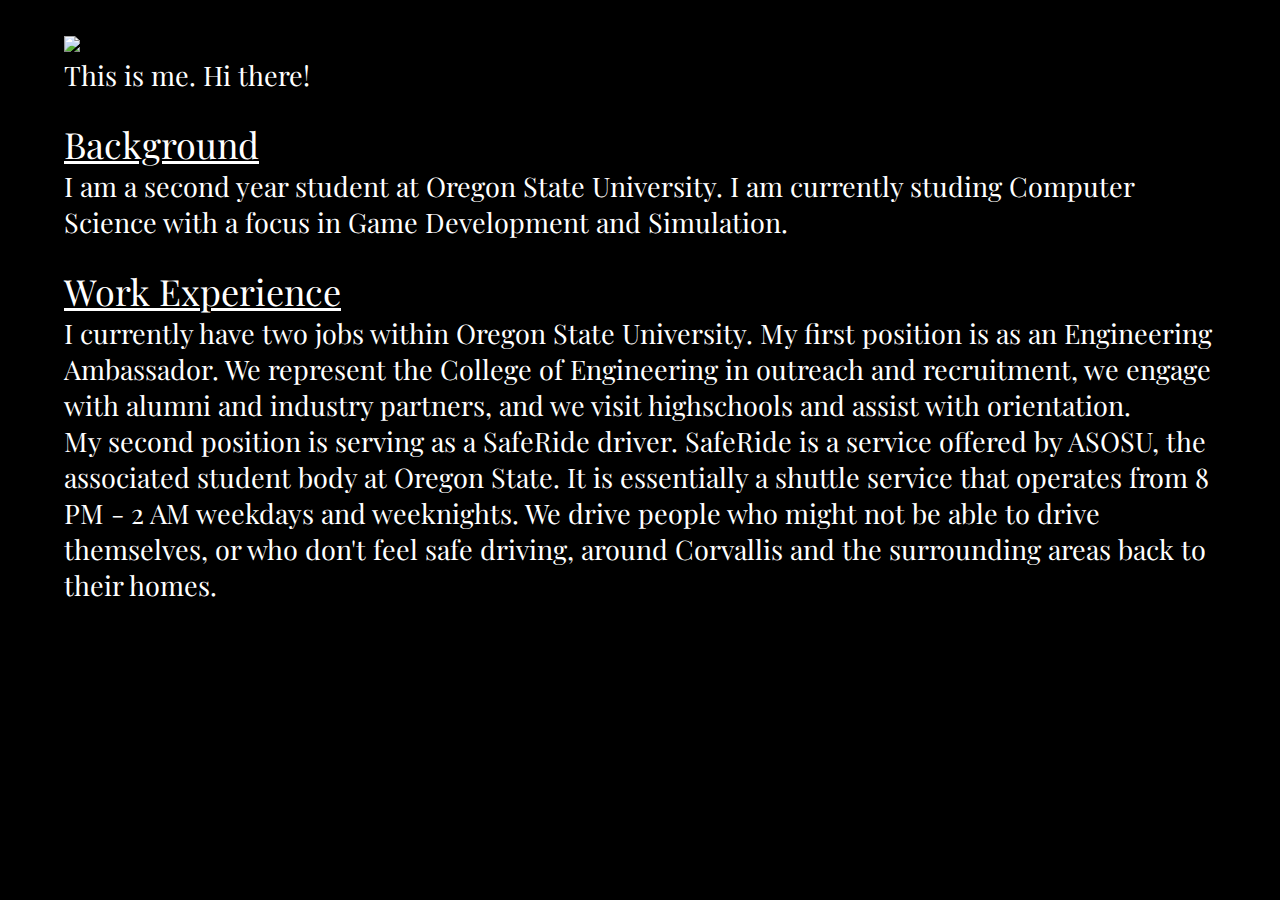
==== about.html @ 8f429ed8 "sizing of container" ====
<!DOCTYPE html>

<html>
    <head>
        <meta charset="utf-8">
        <title>Jacob Eckroth</title> <!--Title too long make it better-->
        <meta name="viewport" content="width=device-width, initial-scale=1">
        <link rel="stylesheet" href="mainStyle.css">
        <link rel="stylesheet" href="aboutStyle.css">

        <link href="https://fonts.googleapis.com/css2?family=Playfair+Display:ital,wght@0,400;0,500;0,600;0,700;0,800;0,900;1,400;1,500;1,600;1,700;1,800;1,900&display=swap" rel="stylesheet">
        <link href="https://fonts.googleapis.com/css2?family=Lora:ital,wght@0,400;0,500;0,600;0,700;1,400;1,500;1,600;1,700&display=swap" rel="stylesheet">
        <link href="https://fonts.googleapis.com/css2?family=Gloria+Hallelujah&display=swap" rel="stylesheet">
        
    </head>


    <body>

        <div id="mainContentHolder">
            <div id="leftContentHolder">
                <div class="imageHolder">
                    <img id="jacobPicture"src="images/JacobPicture.png" alt="A picture of Jacob Eckroth">
                    <p class="imgCaption">This is me. Hi there!</p>
                </div>
                <h2> Background</h2>
                <p> I am a second year student at Oregon State University. I am 
                    currently studing Computer Science with a focus in 
                    Game Development and Simulation. 
                </p>
                <h2> Work Experience</h2>
                <p> I currently have two jobs within Oregon State University. My first
                    position is as an Engineering Ambassador. We represent the College of
                    Engineering in outreach and recruitment, we engage with alumni and 
                    industry partners, and we visit highschools and assist with orientation.
                </p>
              
                <p> My second position is serving as a SafeRide driver. SafeRide is a service
                    offered by ASOSU, the associated student body at Oregon State. It is essentially
                    a shuttle service that operates from 8 PM - 2 AM weekdays and weeknights. We drive
                    people who might not be able to drive themselves, or who don't feel safe driving, around
                    Corvallis and the surrounding areas back to their homes. 
                </p>
            </div>


            
        </div>


    </body>


</html>
---- mainStyle.css ----
*{
    margin:0px;
    padding:0px;
    background-color: black;
    font-family: 'Playfair Display', serif;
}


.navHolder{
    align-items:center;
    width:100%;
}

#navList{
    text-align:center;
    display:flex;
    flex-flow: column nowrap;
    justify-content:space-around;
    align-items:center;
    height:80vh;
    
}
.navItem{
    font-size:0vh;
    transition: font-size 1s ease;
}

.navItem a:visited{
    color:black;
}
.navItem a:link{
    color:black;
}
.navItem a{
  
    text-decoration: none;
    transition: background-position 275ms ease;
    color: black;
    -webkit-text-stroke: 1px white;
    overflow:hidden;
    background: linear-gradient(to right, white, white 50%, black 50%);
    background-clip: text;
  -webkit-background-clip: text;
  -webkit-text-fill-color: transparent;
  background-size: 200% 100%;
  background-position: 100%;
}

.navItem a:hover {
    background-position: 0 100%;

  }

.preload * {
    -webkit-transition: none !important;
    -moz-transition: none !important;
    -ms-transition: none !important;
    -o-transition: none !important;
  }
---- aboutStyle.css ----
#jacobPicture{
    height:30vh;
    width:auto;
}

#mainContentHolder{

    padding-top:4vh;
    width:100%;
    display:flex;
    flex-flow: row wrap;
    justify-content:space-around;
    overflow: hidden;
}
#leftContentHolder{
    width:90%;
    
}

p{
    color:white;
    font-size:3vh;
}
h2{
    margin-top:3vh;
    text-decoration:underline;
    font-weight:normal;
    color:white;
    font-size:4vh;
}

.imageHolder{
    width:100%;
}
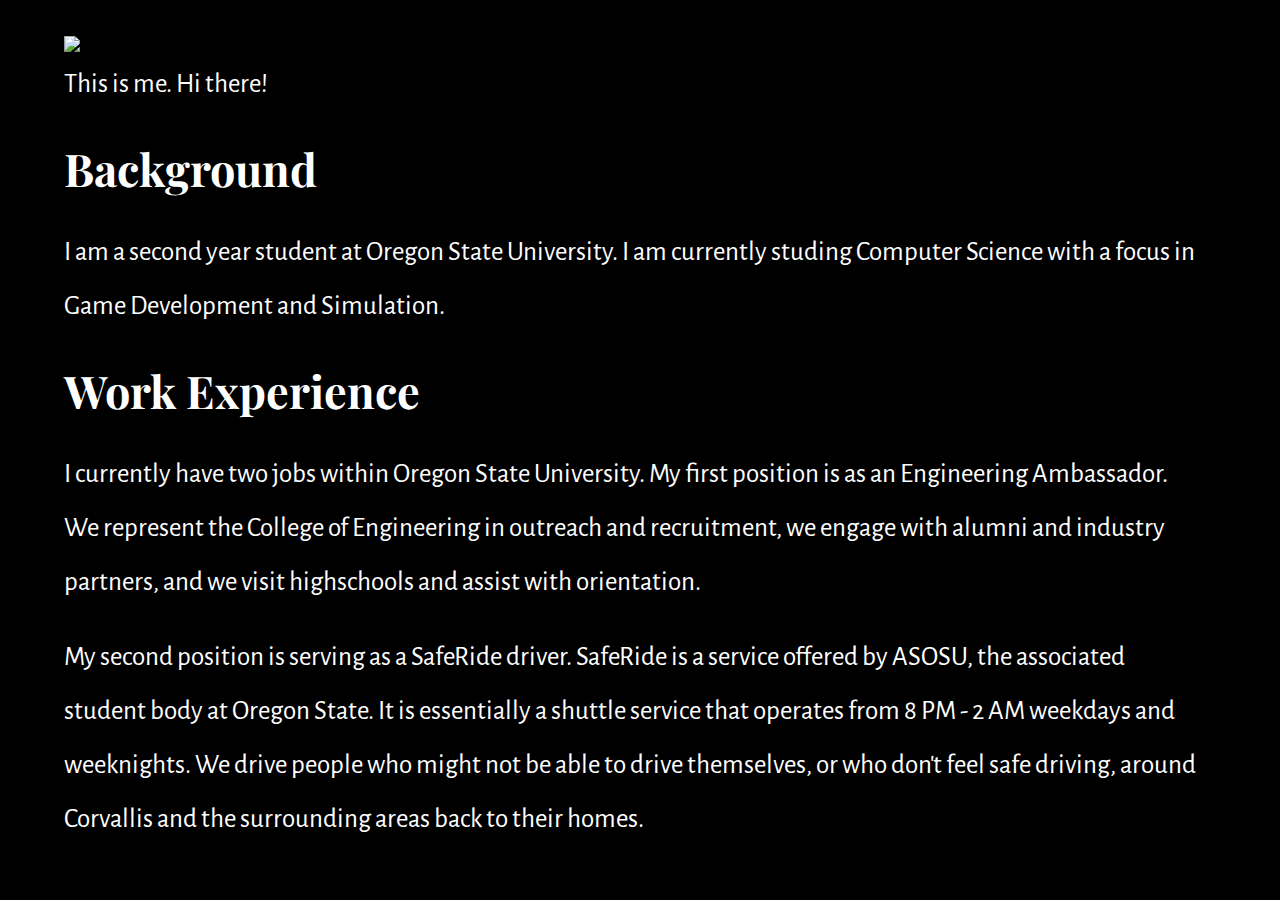
==== commit 22ed5c63: "fixed some stupid shit" ====
--- a/about.html
+++ b/about.html
@@ -7,7 +7,7 @@
         <meta name="viewport" content="width=device-width, initial-scale=1">
         <link rel="stylesheet" href="mainStyle.css">
         <link rel="stylesheet" href="aboutStyle.css">
-
+        <link href="https://fonts.googleapis.com/css2?family=Alegreya+Sans:ital,wght@0,100;0,300;0,400;0,500;0,700;0,800;0,900;1,100;1,300;1,400;1,500;1,700;1,800;1,900&display=swap" rel="stylesheet">
         <link href="https://fonts.googleapis.com/css2?family=Playfair+Display:ital,wght@0,400;0,500;0,600;0,700;0,800;0,900;1,400;1,500;1,600;1,700;1,800;1,900&display=swap" rel="stylesheet">
         <link href="https://fonts.googleapis.com/css2?family=Lora:ital,wght@0,400;0,500;0,600;0,700;1,400;1,500;1,600;1,700&display=swap" rel="stylesheet">
         <link href="https://fonts.googleapis.com/css2?family=Gloria+Hallelujah&display=swap" rel="stylesheet">
@@ -34,7 +34,7 @@
                     Engineering in outreach and recruitment, we engage with alumni and 
                     industry partners, and we visit highschools and assist with orientation.
                 </p>
-              
+              <br>
                 <p> My second position is serving as a SafeRide driver. SafeRide is a service
                     offered by ASOSU, the associated student body at Oregon State. It is essentially
                     a shuttle service that operates from 8 PM - 2 AM weekdays and weeknights. We drive
--- a/aboutStyle.css
+++ b/aboutStyle.css
@@ -6,27 +6,28 @@
 #mainContentHolder{
 
     padding-top:4vh;
-    width:100%;
+    width:89%;
+    padding-left:5vw;
+    padding-right:5vw;
     display:flex;
     flex-flow: row wrap;
-    justify-content:space-around;
+    justify-content:space-between;
     overflow: hidden;
 }
-#leftContentHolder{
-    width:90%;
-    
-}
+
 
 p{
+    font-family: 'Alegreya Sans', sans-serif;
+    line-height: 200%;
     color:white;
     font-size:3vh;
 }
 h2{
     margin-top:3vh;
-    text-decoration:underline;
-    font-weight:normal;
+    margin-bottom:3vh;
+    font-weight:bold;
     color:white;
-    font-size:4vh;
+    font-size:5vh;
 }
 
 .imageHolder{
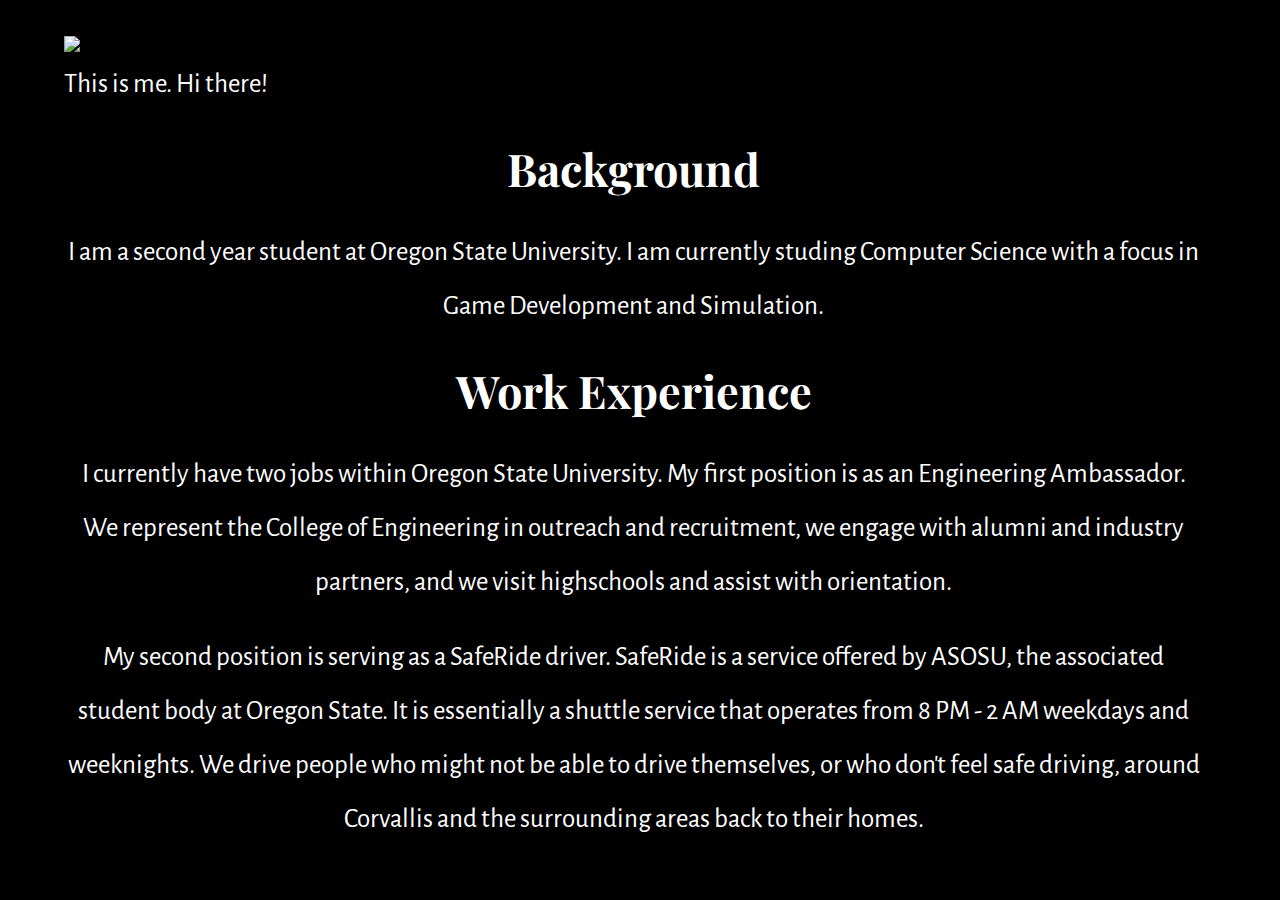
==== commit 1b2de35a: "cool stuff" ====
--- a/about.html
+++ b/about.html
@@ -24,18 +24,18 @@
                     <p class="imgCaption">This is me. Hi there!</p>
                 </div>
                 <h2> Background</h2>
-                <p> I am a second year student at Oregon State University. I am 
+                <p class="regularText"> I am a second year student at Oregon State University. I am 
                     currently studing Computer Science with a focus in 
                     Game Development and Simulation. 
                 </p>
                 <h2> Work Experience</h2>
-                <p> I currently have two jobs within Oregon State University. My first
+                <p class="regularText"> I currently have two jobs within Oregon State University. My first
                     position is as an Engineering Ambassador. We represent the College of
                     Engineering in outreach and recruitment, we engage with alumni and 
                     industry partners, and we visit highschools and assist with orientation.
                 </p>
               <br>
-                <p> My second position is serving as a SafeRide driver. SafeRide is a service
+                <p class="regularText"> My second position is serving as a SafeRide driver. SafeRide is a service
                     offered by ASOSU, the associated student body at Oregon State. It is essentially
                     a shuttle service that operates from 8 PM - 2 AM weekdays and weeknights. We drive
                     people who might not be able to drive themselves, or who don't feel safe driving, around
--- a/aboutStyle.css
+++ b/aboutStyle.css
@@ -12,17 +12,24 @@
     display:flex;
     flex-flow: row wrap;
     justify-content:space-between;
+   
     overflow: hidden;
 }
-
 
 p{
     font-family: 'Alegreya Sans', sans-serif;
     line-height: 200%;
     color:white;
     font-size:3vh;
+    text-align:left;
+}
+
+p.regularText{
+    text-align:center;
+   
 }
 h2{
+    text-align:center;
     margin-top:3vh;
     margin-bottom:3vh;
     font-weight:bold;
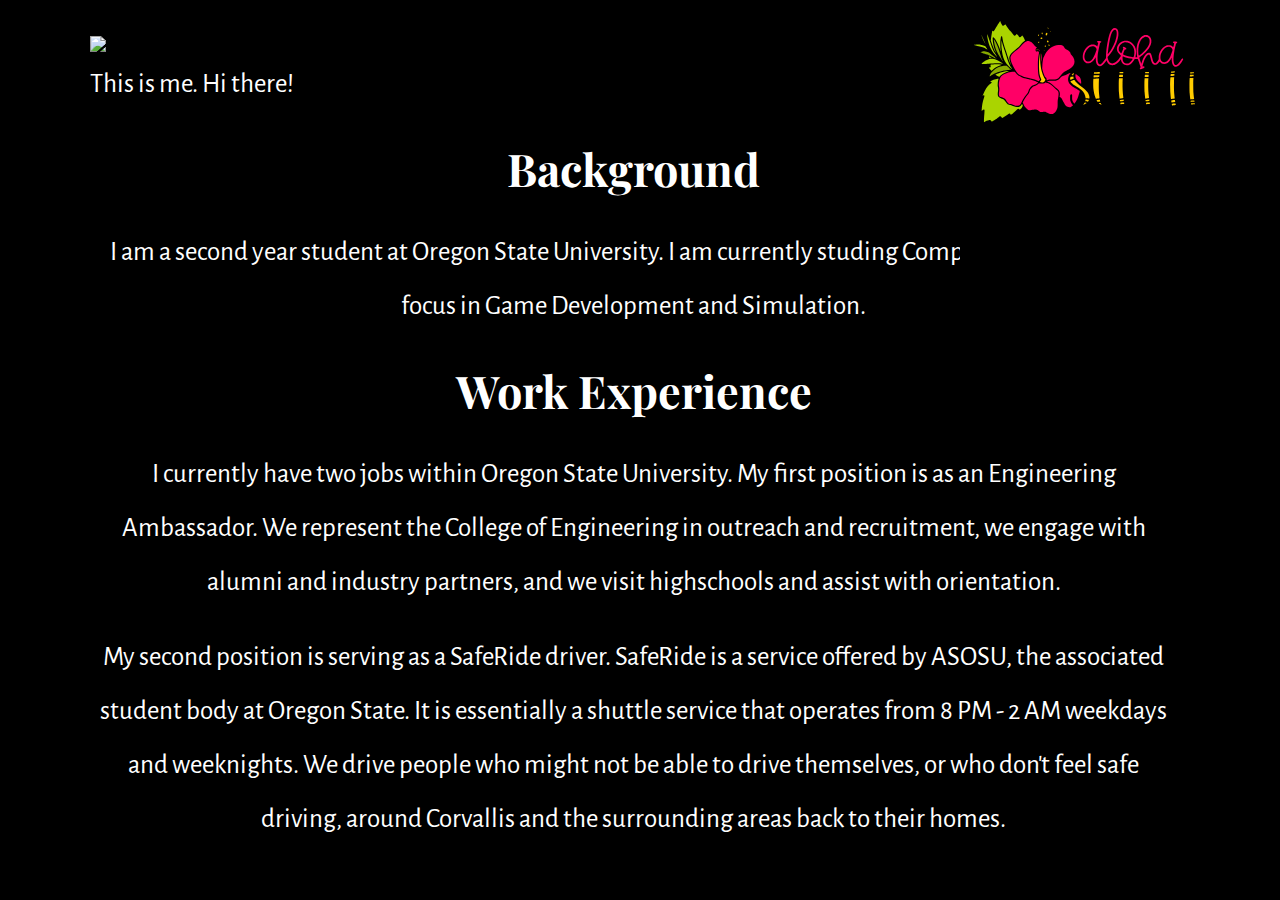
==== commit 53c63cc2: "cool stuff" ====
--- a/about.html
+++ b/about.html
@@ -7,15 +7,18 @@
         <meta name="viewport" content="width=device-width, initial-scale=1">
         <link rel="stylesheet" href="mainStyle.css">
         <link rel="stylesheet" href="aboutStyle.css">
+        <script src="loadNavBar.js" defer> </script>
         <link href="https://fonts.googleapis.com/css2?family=Alegreya+Sans:ital,wght@0,100;0,300;0,400;0,500;0,700;0,800;0,900;1,100;1,300;1,400;1,500;1,700;1,800;1,900&display=swap" rel="stylesheet">
         <link href="https://fonts.googleapis.com/css2?family=Playfair+Display:ital,wght@0,400;0,500;0,600;0,700;0,800;0,900;1,400;1,500;1,600;1,700;1,800;1,900&display=swap" rel="stylesheet">
         <link href="https://fonts.googleapis.com/css2?family=Lora:ital,wght@0,400;0,500;0,600;0,700;1,400;1,500;1,600;1,700&display=swap" rel="stylesheet">
         <link href="https://fonts.googleapis.com/css2?family=Gloria+Hallelujah&display=swap" rel="stylesheet">
-        
+        <link rel="stylesheet" href="mainStyle.css">
     </head>
 
 
     <body>
+
+        <img id="dropdownImage" src="images/alohasummer.svg" alt="dropdownMenu">
 
         <div id="mainContentHolder">
             <div id="leftContentHolder">
--- a/aboutStyle.css
+++ b/aboutStyle.css
@@ -6,14 +6,24 @@
 #mainContentHolder{
 
     padding-top:4vh;
-    width:89%;
-    padding-left:5vw;
-    padding-right:5vw;
+    width:85%;
+    padding-left:7vw;
+    padding-right:7vw;
     display:flex;
     flex-flow: row wrap;
     justify-content:space-between;
    
     overflow: hidden;
+}
+#dropdownImage{
+    width:20vw;
+    height:auto;
+    position:fixed;
+    right:5vw;
+    top:0vh;
+}
+#dropdownImage:hover{
+    cursor:pointer;
 }
 
 p{
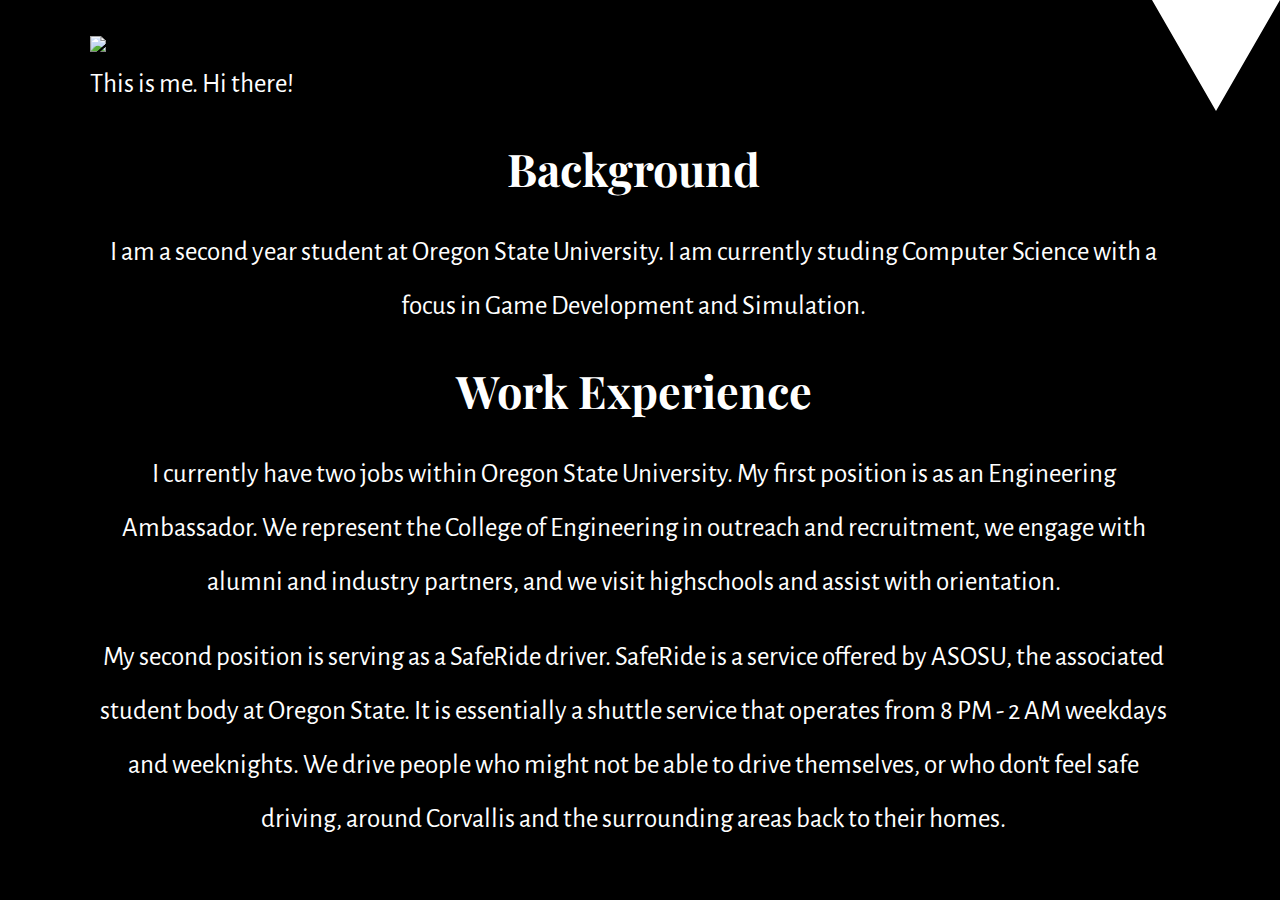
==== commit 2da118c9: "asdfas" ====
--- a/about.html
+++ b/about.html
@@ -18,7 +18,7 @@
 
     <body>
 
-        <img id="dropdownImage" src="images/alohasummer.svg" alt="dropdownMenu">
+        <img id="dropdownImage" src="images/DropDownTriangle.svg" alt="dropdownMenu">
 
         <div id="mainContentHolder">
             <div id="leftContentHolder">
--- a/mainStyle.css
+++ b/mainStyle.css
@@ -1,26 +1,51 @@
 *{
     margin:0px;
     padding:0px;
+    background-color:   none;
+    font-family: 'Playfair Display', serif;
+}
+body{
+    background-color:black;
+}
+
+#navHolder{
+    z-index:102;
+    align-items:center;
+    width:100%;
+}
+#opaque {
+    position: fixed;
+    transition: opacity 1s;
+    top: 0px;
+    left: 0px;
+    width: 100%;
+    height: 100%;
+    z-index: 100;
+    display: inline-block;
     background-color: black;
-    font-family: 'Playfair Display', serif;
+    filter: alpha(opacity=30);
+    opacity: .8;
+}
+* html #opaque {
+    position: absolute;
 }
 
 
-.navHolder{
-    align-items:center;
-    width:100%;
-}
 
 #navList{
+    z-index:inherit;
+    list-style:none;
     text-align:center;
     display:flex;
     flex-flow: column nowrap;
     justify-content:space-around;
     align-items:center;
     height:80vh;
+   
     
 }
 .navItem{
+    z-index:inherit;
     font-size:0vh;
     transition: font-size 1s ease;
 }
--- a/aboutStyle.css
+++ b/aboutStyle.css
@@ -16,10 +16,11 @@
     overflow: hidden;
 }
 #dropdownImage{
-    width:20vw;
+    width:10vw;
+    transition: transform .5s ease;
     height:auto;
     position:fixed;
-    right:5vw;
+    right:0;
     top:0vh;
 }
 #dropdownImage:hover{
--- a/mainStyle.css
+++ b/mainStyle.css
@@ -1,26 +1,51 @@
 *{
     margin:0px;
     padding:0px;
+    background-color:   none;
+    font-family: 'Playfair Display', serif;
+}
+body{
+    background-color:black;
+}
+
+#navHolder{
+    z-index:102;
+    align-items:center;
+    width:100%;
+}
+#opaque {
+    position: fixed;
+    transition: opacity 1s;
+    top: 0px;
+    left: 0px;
+    width: 100%;
+    height: 100%;
+    z-index: 100;
+    display: inline-block;
     background-color: black;
-    font-family: 'Playfair Display', serif;
+    filter: alpha(opacity=30);
+    opacity: .8;
+}
+* html #opaque {
+    position: absolute;
 }
 
 
-.navHolder{
-    align-items:center;
-    width:100%;
-}
 
 #navList{
+    z-index:inherit;
+    list-style:none;
     text-align:center;
     display:flex;
     flex-flow: column nowrap;
     justify-content:space-around;
     align-items:center;
     height:80vh;
+   
     
 }
 .navItem{
+    z-index:inherit;
     font-size:0vh;
     transition: font-size 1s ease;
 }
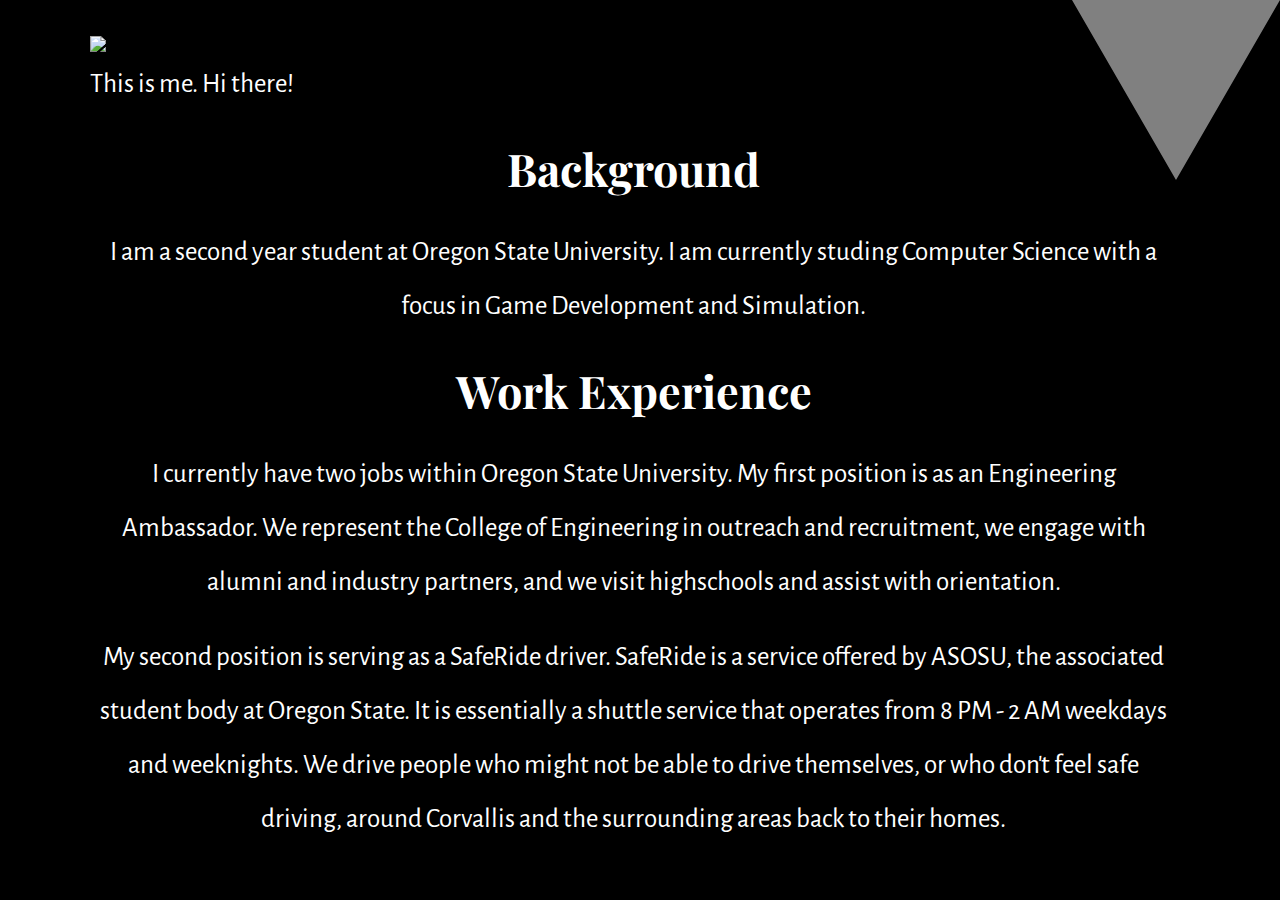
==== commit 4c8d6fc3: "stuff" ====
--- a/about.html
+++ b/about.html
@@ -8,6 +8,7 @@
         <link rel="stylesheet" href="mainStyle.css">
         <link rel="stylesheet" href="aboutStyle.css">
         <script src="loadNavBar.js" defer> </script>
+        <link rel="icon" href="images/favicon.ico" sizes="32x32">
         <link href="https://fonts.googleapis.com/css2?family=Alegreya+Sans:ital,wght@0,100;0,300;0,400;0,500;0,700;0,800;0,900;1,100;1,300;1,400;1,500;1,700;1,800;1,900&display=swap" rel="stylesheet">
         <link href="https://fonts.googleapis.com/css2?family=Playfair+Display:ital,wght@0,400;0,500;0,600;0,700;0,800;0,900;1,400;1,500;1,600;1,700;1,800;1,900&display=swap" rel="stylesheet">
         <link href="https://fonts.googleapis.com/css2?family=Lora:ital,wght@0,400;0,500;0,600;0,700;1,400;1,500;1,600;1,700&display=swap" rel="stylesheet">
--- a/aboutStyle.css
+++ b/aboutStyle.css
@@ -16,9 +16,11 @@
     overflow: hidden;
 }
 #dropdownImage{
-    width:10vw;
+    opacity:.5;
+    height:20vh;
+    width:auto;
     transition: transform .5s ease;
-    height:auto;
+  
     position:fixed;
     right:0;
     top:0vh;
@@ -50,4 +52,7 @@
 
 .imageHolder{
     width:100%;
-}+}
+
+
+@media()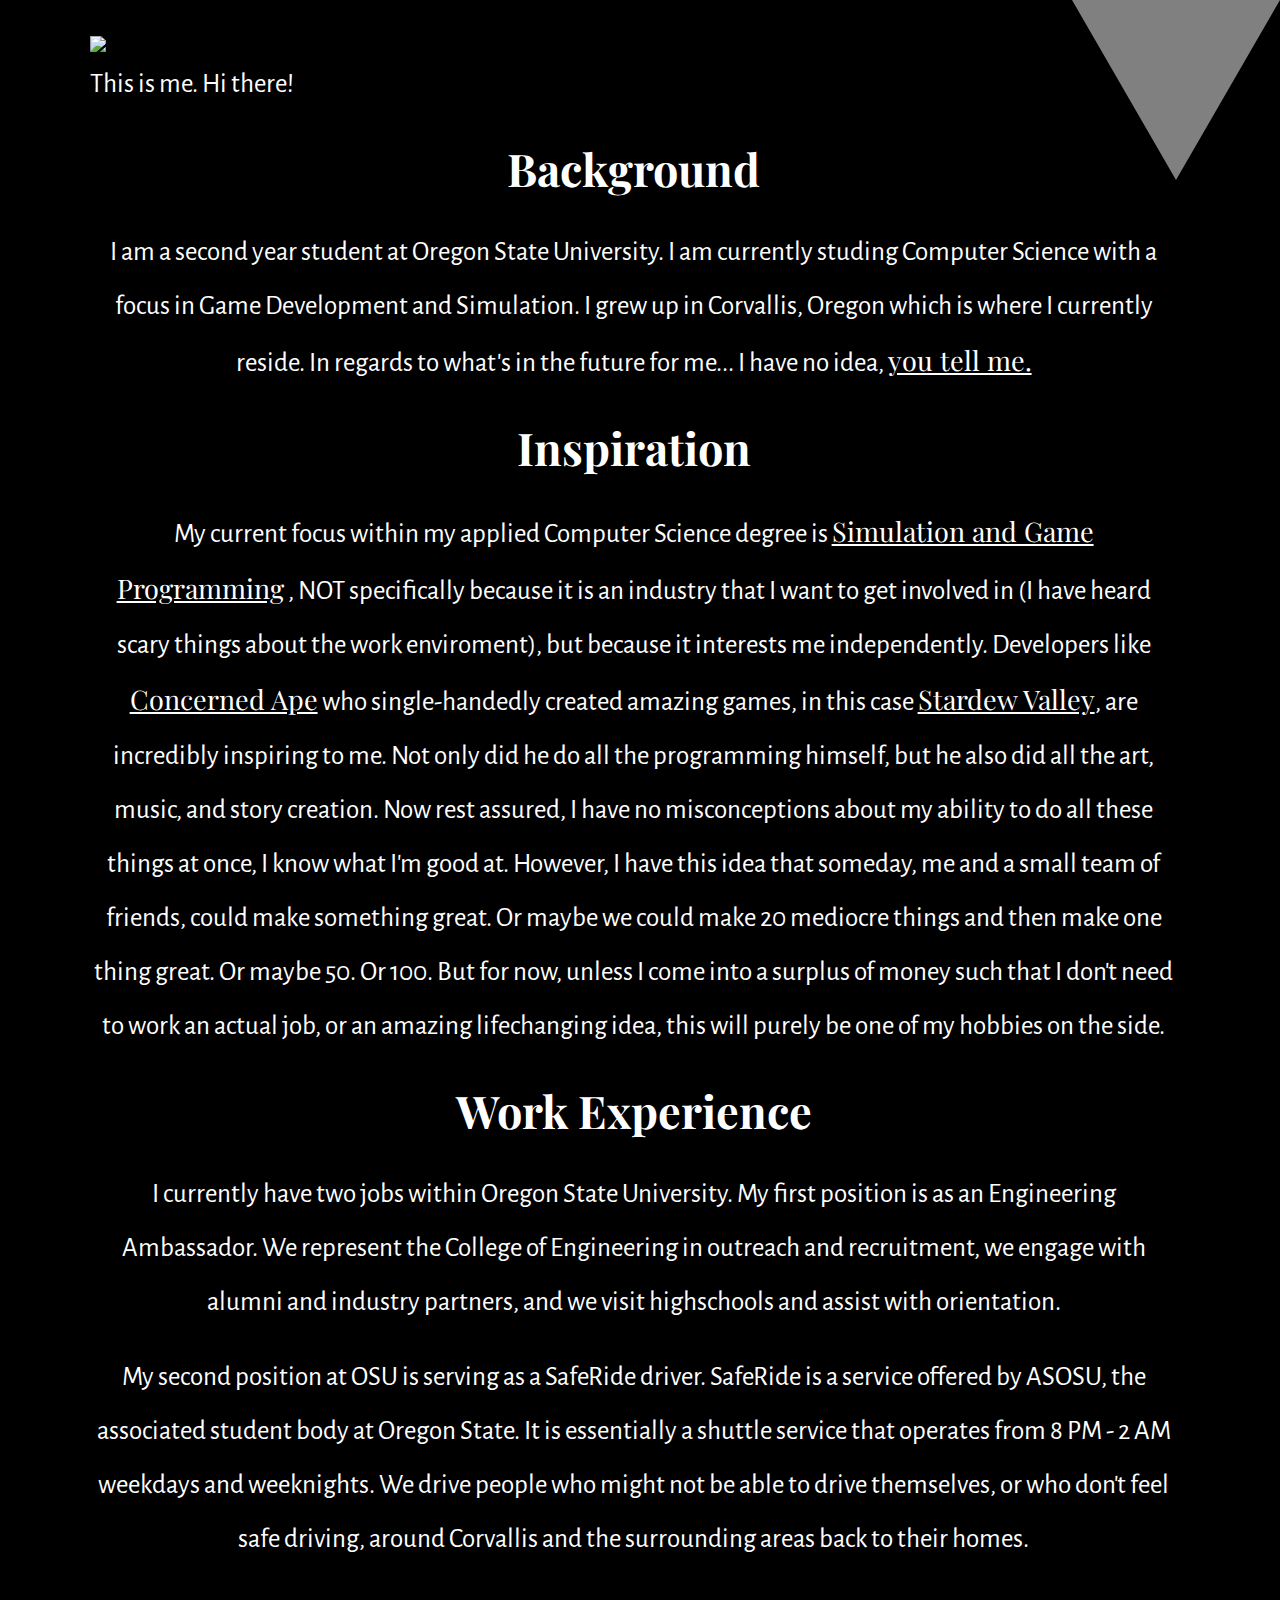
==== commit 07180ebe: "stuff" ====
--- a/about.html
+++ b/about.html
@@ -27,24 +27,40 @@
                     <img id="jacobPicture"src="images/JacobPicture.png" alt="A picture of Jacob Eckroth">
                     <p class="imgCaption">This is me. Hi there!</p>
                 </div>
-                <h2> Background</h2>
+                <h2>Background</h2>
                 <p class="regularText"> I am a second year student at Oregon State University. I am 
                     currently studing Computer Science with a focus in 
-                    Game Development and Simulation. 
+                    Game Development and Simulation. I grew up in Corvallis, Oregon which is where I currently reside. 
+                    In regards to what's in the future for me... I have no idea, <a target="_blank" href="contact.html">you tell me.</a>
+
                 </p>
-                <h2> Work Experience</h2>
+                <h2>Inspiration</h2>
+                <p class="regularText"> My current focus within my applied Computer Science degree is 
+                    <a href="https://eecs.oregonstate.edu/undergraduate/computer-science/simulation-and-game-programming" target = "_blank">Simulation and Game Programming</a>
+                    , NOT specifically because it is an industry that I want to get involved in (I have heard scary things about the work enviroment), but because
+                    it interests me independently. Developers like <a href="https://twitter.com/concernedape" target="_blank">Concerned Ape</a>
+                    who single-handedly created amazing games, in this case <a href="https://www.stardewvalley.net/" target="_blank">Stardew Valley</a>,
+                    are incredibly inspiring to me. Not only did he do  all the programming himself, but he also did all the art, music, and story creation.
+                    Now rest assured, I have no misconceptions about my ability to do all these things at once, I know what I'm good at. However, I have this idea that
+                    someday, me and a small team of friends, could make something great. Or maybe we could make 20 mediocre things and then make one thing great.
+                    Or maybe 50. Or 100. But for now, unless I come into a surplus of money such that I don't need to work an actual job, or an amazing lifechanging idea, this will purely be
+                    one of my hobbies on the side.
+
+
+                </p>
+                <h2>Work Experience</h2>
                 <p class="regularText"> I currently have two jobs within Oregon State University. My first
                     position is as an Engineering Ambassador. We represent the College of
                     Engineering in outreach and recruitment, we engage with alumni and 
                     industry partners, and we visit highschools and assist with orientation.
                 </p>
               <br>
-                <p class="regularText"> My second position is serving as a SafeRide driver. SafeRide is a service
+                <p class="regularText"> My second position at OSU is serving as a SafeRide driver. SafeRide is a service
                     offered by ASOSU, the associated student body at Oregon State. It is essentially
                     a shuttle service that operates from 8 PM - 2 AM weekdays and weeknights. We drive
                     people who might not be able to drive themselves, or who don't feel safe driving, around
                     Corvallis and the surrounding areas back to their homes. 
-                </p>
+                </p>             
             </div>
 
 
--- a/aboutStyle.css
+++ b/aboutStyle.css
@@ -5,6 +5,7 @@
 
 #mainContentHolder{
 
+    padding-bottom:10vh;
     padding-top:4vh;
     width:85%;
     padding-left:7vw;
@@ -54,5 +55,14 @@
     width:100%;
 }
 
+a{
+    color:white;
+    
+    text-decoration:underline;
+}
+a:hover{
+ 
+}
+
 
 @media()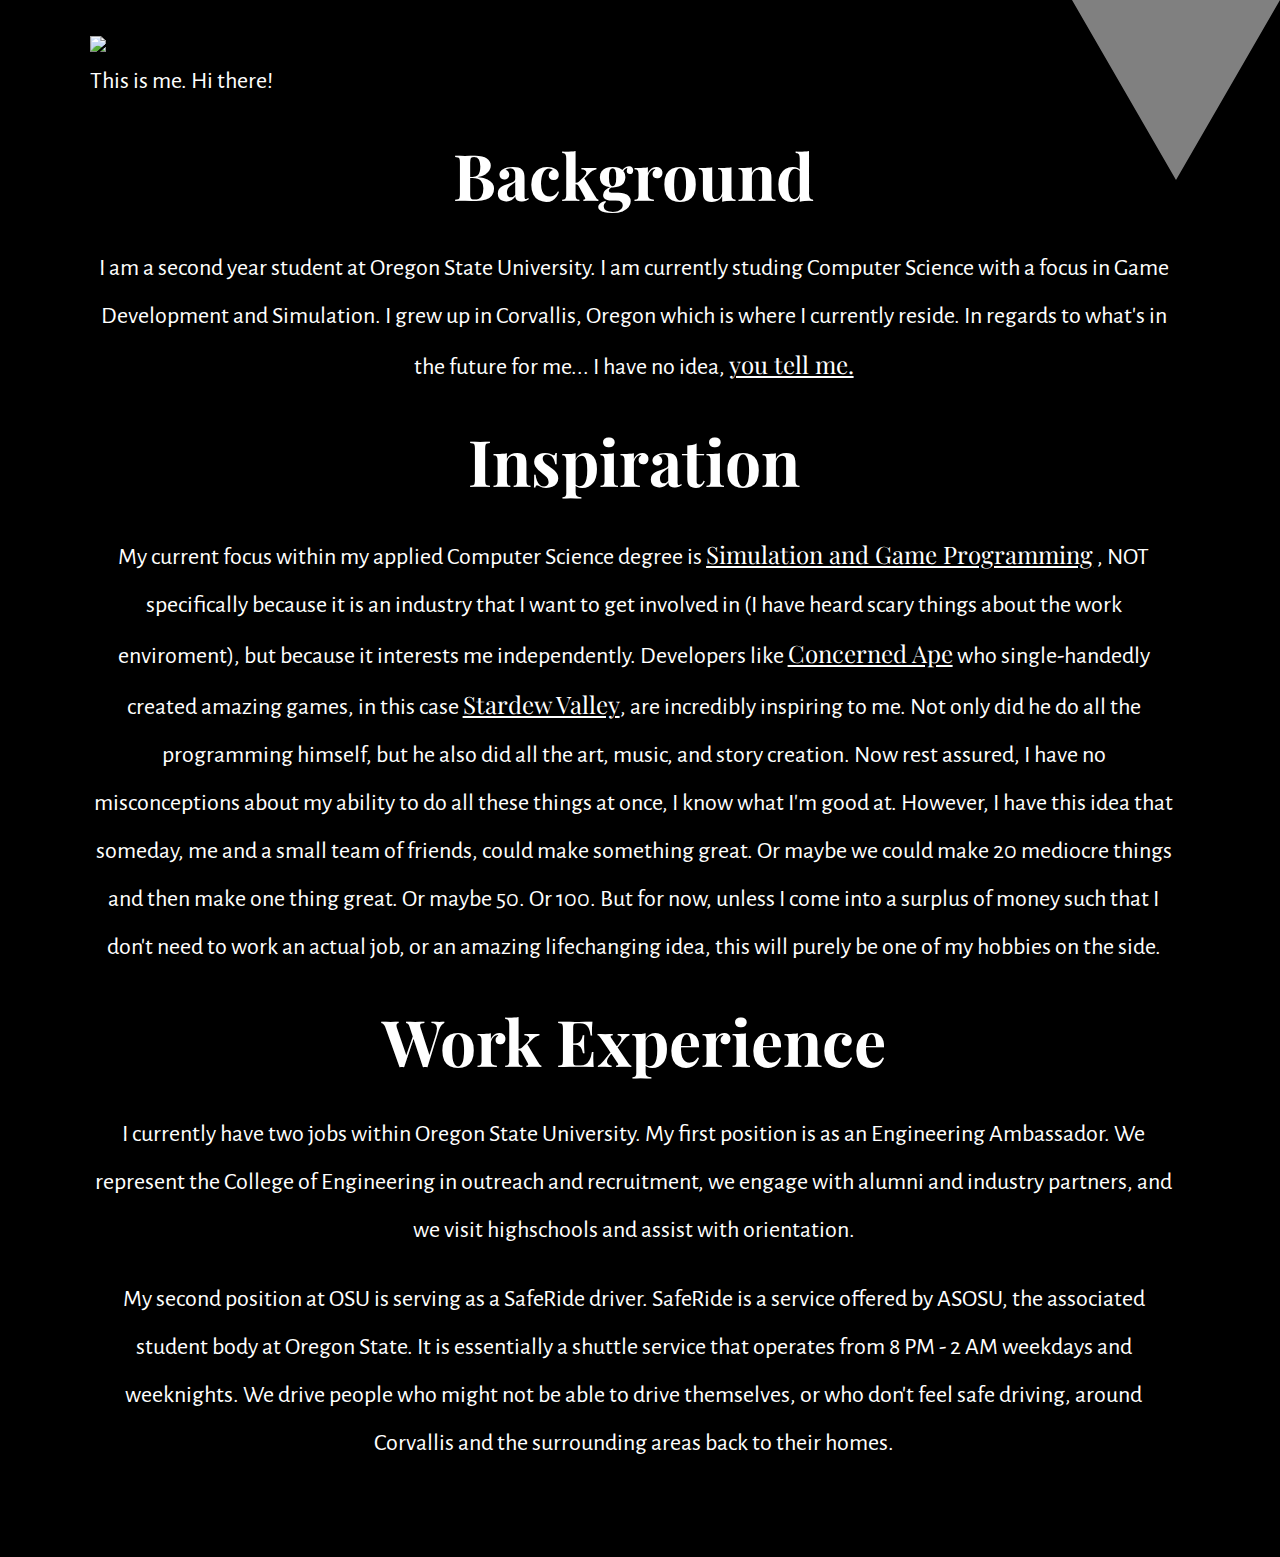
==== commit a1cb36a2: "yay" ====
--- a/about.html
+++ b/about.html
@@ -5,15 +5,15 @@
         <meta charset="utf-8">
         <title>Jacob Eckroth</title> <!--Title too long make it better-->
         <meta name="viewport" content="width=device-width, initial-scale=1">
-        <link rel="stylesheet" href="mainStyle.css">
-        <link rel="stylesheet" href="aboutStyle.css">
+        <link rel="stylesheet" href="styles/mainStyle.css">
+        <link rel="stylesheet" href="styles/aboutStyle.css">
         <script src="loadNavBar.js" defer> </script>
         <link rel="icon" href="images/favicon.ico" sizes="32x32">
         <link href="https://fonts.googleapis.com/css2?family=Alegreya+Sans:ital,wght@0,100;0,300;0,400;0,500;0,700;0,800;0,900;1,100;1,300;1,400;1,500;1,700;1,800;1,900&display=swap" rel="stylesheet">
         <link href="https://fonts.googleapis.com/css2?family=Playfair+Display:ital,wght@0,400;0,500;0,600;0,700;0,800;0,900;1,400;1,500;1,600;1,700;1,800;1,900&display=swap" rel="stylesheet">
         <link href="https://fonts.googleapis.com/css2?family=Lora:ital,wght@0,400;0,500;0,600;0,700;1,400;1,500;1,600;1,700&display=swap" rel="stylesheet">
         <link href="https://fonts.googleapis.com/css2?family=Gloria+Hallelujah&display=swap" rel="stylesheet">
-        <link rel="stylesheet" href="mainStyle.css">
+     
     </head>
 
 
--- a/styles/mainStyle.css
+++ b/styles/mainStyle.css
@@ -0,0 +1,87 @@
+*{
+    margin:0px;
+    padding:0px;
+    background-color:   none;
+    font-family: 'Playfair Display', serif;
+}
+body{
+    background-color:black;
+}
+
+#navHolder{
+    z-index:102;
+    align-items:center;
+    width:100%;
+}
+#opaque {
+    position: fixed;
+    transition: opacity 1s;
+    top: 0px;
+    left: 0px;
+    width: 100%;
+    height: 100%;
+    z-index: 100;
+    display: inline-block;
+    background-color: black;
+    filter: alpha(opacity=30);
+    opacity: .8;
+}
+* html #opaque {
+    position: absolute;
+}
+
+
+
+#navList{
+    z-index:inherit;
+    list-style:none;
+    text-align:center;
+    display:flex;
+    flex-flow: column nowrap;
+    justify-content:space-around;
+    align-items:center;
+    height:80vh;
+   
+    
+}
+.navItem{
+    z-index:inherit;
+    font-size:0vh;
+    transition: font-size 1s ease;
+}
+
+.navItem a:visited{
+    color:black;
+}
+.navItem a:link{
+    color:black;
+}
+.navItem a{
+  
+    text-decoration: none;
+    transition: background-position 275ms ease;
+    color: black;
+    -webkit-text-stroke: 1px white;
+    overflow:hidden;
+    background: linear-gradient(to right, white, white 50%, black 50%);
+    background-clip: text;
+  -webkit-background-clip: text;
+  -webkit-text-fill-color: transparent;
+  background-size: 200% 100%;
+  background-position: 100%;
+}
+
+.navItem a:hover {
+    background-position: 0 100%;
+
+  }
+
+.preload * {
+    -webkit-transition: none !important;
+    -moz-transition: none !important;
+    -ms-transition: none !important;
+    -o-transition: none !important;
+  }
+
+
+  --- a/styles/aboutStyle.css
+++ b/styles/aboutStyle.css
@@ -0,0 +1,83 @@
+#jacobPicture{
+    height:30vh;
+    width:auto;
+}
+
+#mainContentHolder{
+
+    padding-bottom:10vh;
+    padding-top:4vh;
+    width:85%;
+    padding-left:7vw;
+    padding-right:7vw;
+    display:flex;
+    flex-flow: row wrap;
+    justify-content:space-between;
+   
+    overflow: hidden;
+}
+#dropdownImage{
+    opacity:.5;
+    height:20vh;
+    width:auto;
+    transition: transform .5s ease;
+  
+    position:fixed;
+    right:0;
+    top:0vh;
+}
+#dropdownImage:hover{
+    cursor:pointer;
+}
+
+p{
+    font-family: 'Alegreya Sans', sans-serif;
+    line-height: 200%;
+    color:white;
+    font-size:1.5rem;
+    text-align:left;
+}
+
+p.regularText{
+    text-align:center;
+   
+}
+h2{
+    text-align:center;
+    margin-top:3vh;
+    margin-bottom:3vh;
+    font-weight:bold;
+    color:white;
+    font-size:4rem;
+}
+
+.imageHolder{
+    width:100%;
+}
+
+a{
+    color:white;
+    
+    text-decoration:underline;
+}
+a:hover{
+ 
+}
+
+
+@media( max-width:450px){
+    h2{
+        font-size:3rem;
+    }
+    p{
+        font-size:1.3rem;
+    }
+}
+@media( max-width:300px){
+    h2{
+        font-size:2rem;
+    }
+    p{
+        font-size:1rem;
+    }
+}